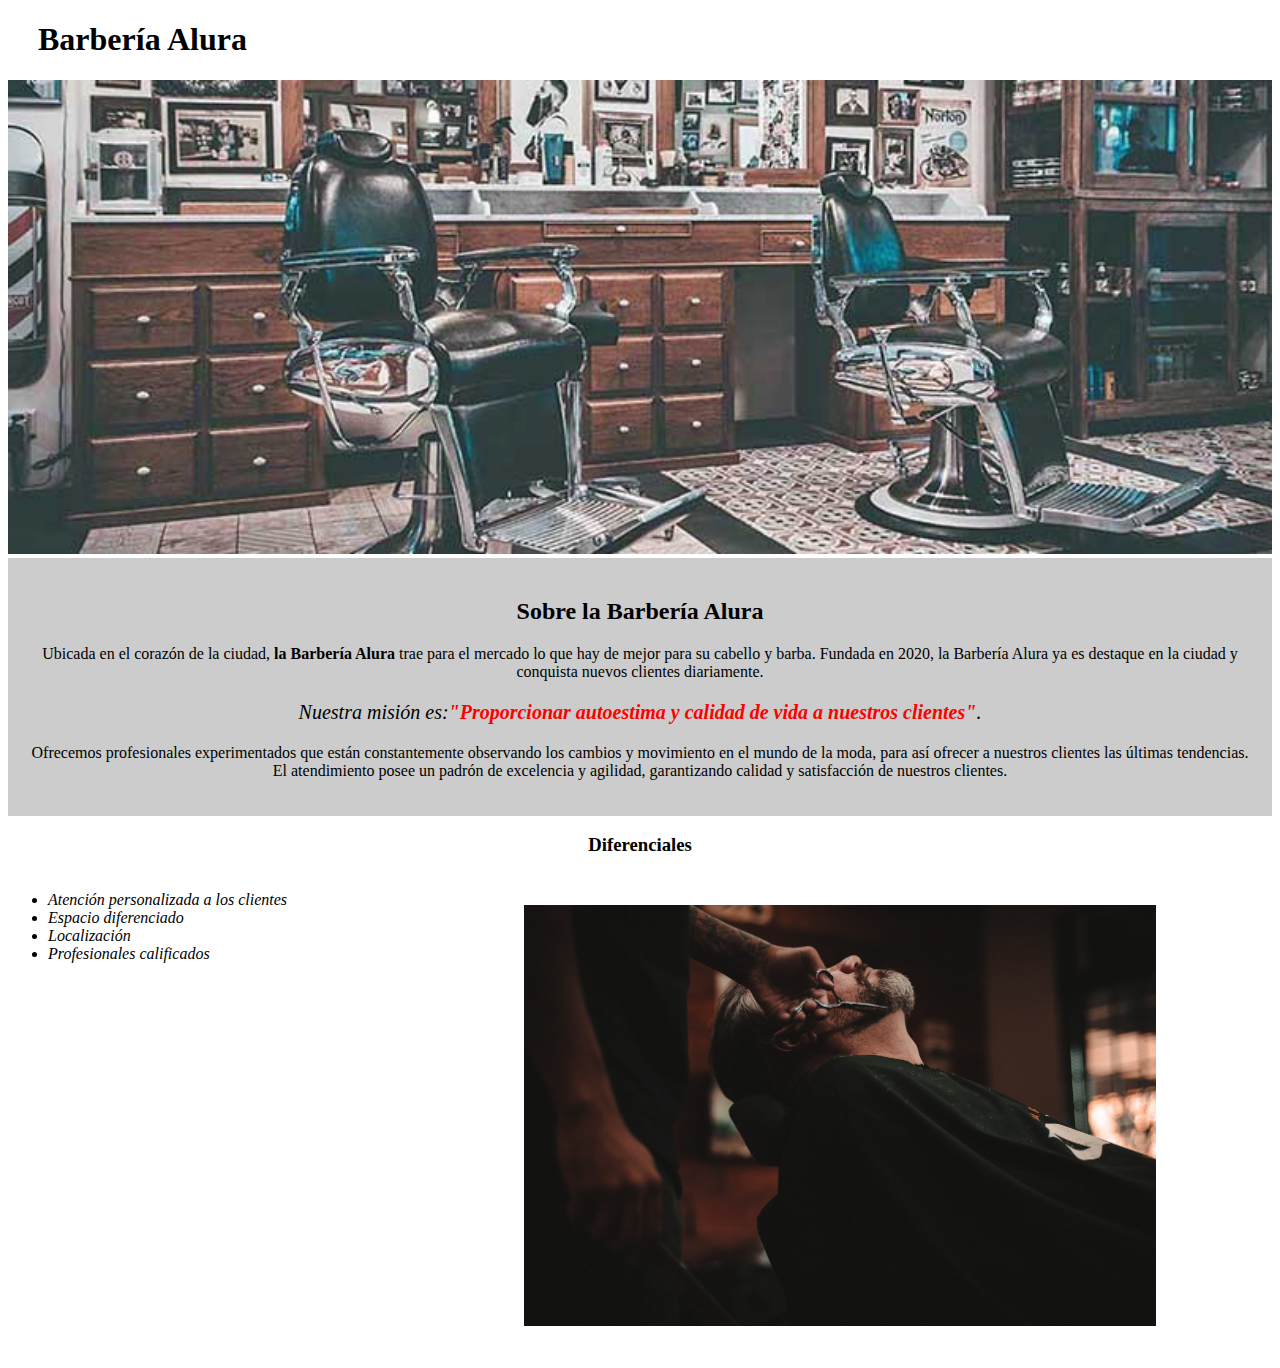
==== MOD1/index.html @ d0a53037 "Add files via upload" ====
<!DOCTYPE html>

<html lang="es">
    <head>

        <meta charset="UTF-8">
        <title>Barbería Alura</title>
        <link rel="stylesheet" href="style.css">
        
    </head>
    
    <body>

        <header>
            <h1 class="titulo-principal">Barbería Alura</h1>
        </header>

        <img id= "banner"src="banner/banner.jpg">
        
        <div class="principal">

            <h2 class="titulocentral">Sobre la Barbería Alura</h2>

            <p>Ubicada en el corazón de la ciudad,<strong> la Barbería Alura</strong> trae para el mercado lo que hay de mejor para su cabello y barba. Fundada en 2020, la Barbería Alura ya es destaque en la ciudad y conquista nuevos clientes diariamente.</p>
        
            <p id="mision"><em>Nuestra misión es:<strong>"Proporcionar autoestima y calidad de vida a nuestros clientes"</strong>.</em></p>
        
            <p>Ofrecemos profesionales experimentados que están constantemente observando los cambios y movimiento en el mundo de la moda, para así ofrecer a nuestros clientes las últimas tendencias. El atendimiento posee un padrón de excelencia y agilidad, garantizando calidad y satisfacción de nuestros clientes.</p>

        </div>

        <div class="diferenciales">

            <h3 class="titulocentral">Diferenciales</h3>

            <ul>
                <li class="items">Atención personalizada a los clientes</li>
                <li class="items">Espacio diferenciado</li>
                <li class="items">Localización</li>
                <li class="items">Profesionales calificados</li>
            </ul>
            <img src="diferenciales/diferenciales.jpg" class="imgdiferenciales">


        </div>
        
    </body>

</html>
---- MOD1/style.css ----
.titulo-principal{
    padding-left: 30px;
}
#banner{
    width: 100%;
}
.principal{
    background: #CCCCCC;
    padding: 20px;
}
.titulocentral{
    text-align: center;
}
p{
    text-align: center;
}

em strong{
    color: red;
}
#mision{
    font-size: 20px;
}

.diferenciales{
    background: #FFFFFF;
}

.items{
    font-style: italic;
}
ul{
    display: inline-block;
    vertical-align: top;
    width: 20%;
    margin-right: 15%;
}

.imgdiferenciales{
    width: 50%;
    padding: 30px;
}
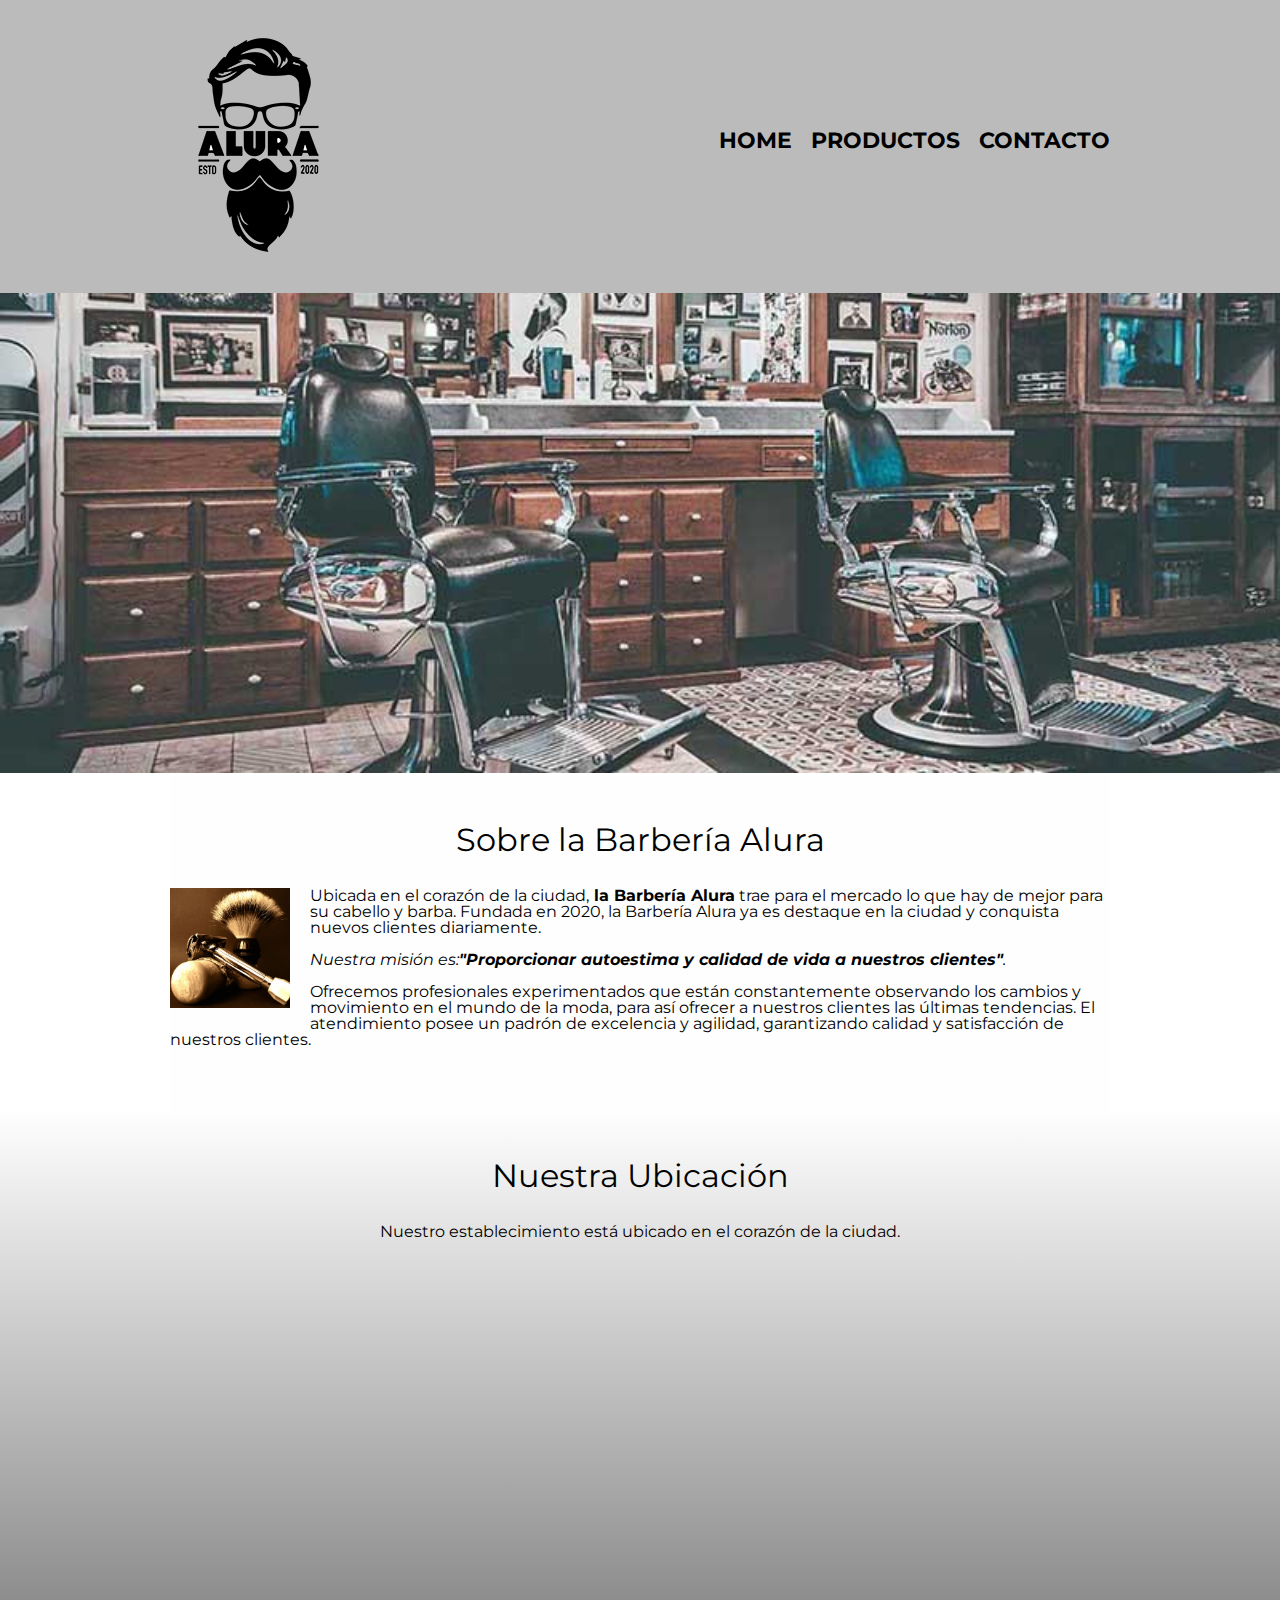
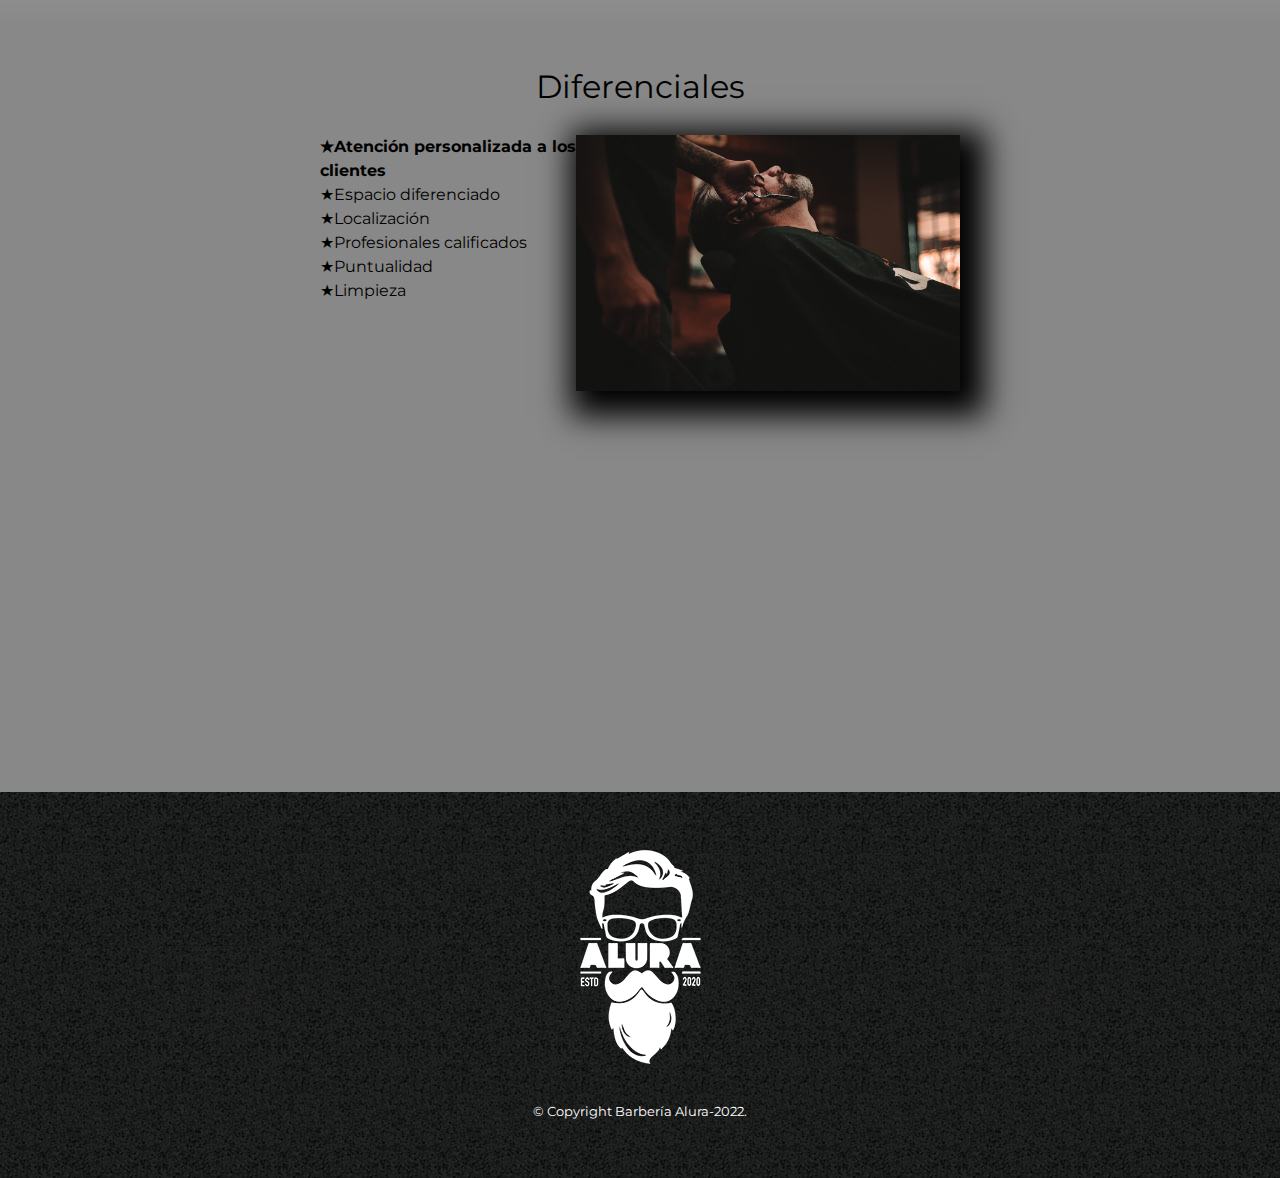
==== commit d7c4461c: "Add files via upload" ====
--- a/MOD1/index.html
+++ b/MOD1/index.html
@@ -4,45 +4,95 @@
     <head>
 
         <meta charset="UTF-8">
+        <meta name="viewport" content="width=device-width">
         <title>Barbería Alura</title>
+        <link rel="stylesheet" href="reset.css">
         <link rel="stylesheet" href="style.css">
+        <link rel="preconnect" href="https://fonts.googleapis.com"><link rel="preconnect" href="https://fonts.gstatic.com" crossorigin>
+        <link href="https://fonts.googleapis.com/css2?family=Montserrat:wght@300&display=swap" rel="stylesheet">
         
     </head>
-    
+
     <body>
 
         <header>
-            <h1 class="titulo-principal">Barbería Alura</h1>
+            <div class="caja">
+                <h1><img src="imagenes/logo.png"></h1>
+                <nav>
+                    <ul>
+                        <li><a href="index.html">Home</a></li>
+                        <li><a href="Productos.html">Productos</a></li>
+                        <li><a href="Contacto.html">Contacto</a></li>
+                    </ul>
+
+                </nav>
+            </div>
         </header>
 
-        <img id= "banner"src="banner/banner.jpg">
+        <img class= "banner"src="banner/banner.jpg">
         
-        <div class="principal">
+        <main>
 
-            <h2 class="titulocentral">Sobre la Barbería Alura</h2>
+            <section class="principal">
 
-            <p>Ubicada en el corazón de la ciudad,<strong> la Barbería Alura</strong> trae para el mercado lo que hay de mejor para su cabello y barba. Fundada en 2020, la Barbería Alura ya es destaque en la ciudad y conquista nuevos clientes diariamente.</p>
-        
-            <p id="mision"><em>Nuestra misión es:<strong>"Proporcionar autoestima y calidad de vida a nuestros clientes"</strong>.</em></p>
-        
-            <p>Ofrecemos profesionales experimentados que están constantemente observando los cambios y movimiento en el mundo de la moda, para así ofrecer a nuestros clientes las últimas tendencias. El atendimiento posee un padrón de excelencia y agilidad, garantizando calidad y satisfacción de nuestros clientes.</p>
+                <h2 class="titulo-principal">Sobre la Barbería Alura</h2>
+    
+                <img class= "utensilios"src="imagenes/utensilios.jpg" alt="Utensilios de barbería">
 
-        </div>
+                <p>Ubicada en el corazón de la ciudad,<strong> la Barbería Alura</strong> trae para el mercado lo que hay de mejor para su cabello y barba. Fundada en 2020, la Barbería Alura ya es destaque en la ciudad y conquista nuevos clientes diariamente.</p>
+            
+                <p id="mision"><em>Nuestra misión es:<strong>"Proporcionar autoestima y calidad de vida a nuestros clientes"</strong>.</em></p>
+            
+                <p>Ofrecemos profesionales experimentados que están constantemente observando los cambios y movimiento en el mundo de la moda, para así ofrecer a nuestros clientes las últimas tendencias. El atendimiento posee un padrón de excelencia y agilidad, garantizando calidad y satisfacción de nuestros clientes.</p>
+    
+            </section>
+    
+            <section class="mapa">
+                <h3 class="titulo-principal">Nuestra Ubicación</h3>
+                <p>Nuestro establecimiento está ubicado en el corazón de la ciudad.</p>
 
-        <div class="diferenciales">
+                <div class="mapa-contenido">
+                    <iframe src="https://www.google.com/maps/embed?pb=!1m18!1m12!1m3!1d7804.959970238411!2d-76.83025747665504!3d-12.010441165966016!2m3!1f0!2f0!3f0!3m2!1i1024!2i768!4f13.1!3m3!1m2!1s0x9105e9e027252415%3A0x5a1c037081010f46!2sHuaycan%20Zona%20A%2C%20Lima%2015479!5e0!3m2!1ses-419!2spe!4v1671556880075!5m2!1ses-419!2spe" width=100% height="300" style="border:0;" allowfullscreen="" loading="lazy" referrerpolicy="no-referrer-when-downgrade"></iframe>
 
-            <h3 class="titulocentral">Diferenciales</h3>
+                </div>
 
-            <ul>
-                <li class="items">Atención personalizada a los clientes</li>
-                <li class="items">Espacio diferenciado</li>
-                <li class="items">Localización</li>
-                <li class="items">Profesionales calificados</li>
-            </ul>
-            <img src="diferenciales/diferenciales.jpg" class="imgdiferenciales">
+                
+
+            </section>
 
 
-        </div>
+            <section class="diferenciales">
+    
+                <h3 class="titulo-principal">Diferenciales</h3>
+                
+                <div class="contenido-diferenciales">
+                    <ul class="lista-diferenciales">
+                        <li class="items">Atención personalizada a los clientes</li>
+                        <li class="items">Espacio diferenciado</li>
+                        <li class="items">Localización</li>
+                        <li class="items">Profesionales calificados</li>
+                        <li class="items">Puntualidad</li>
+                        <li class="items">Limpieza</li>
+                    </ul><img src="diferenciales/diferenciales.jpg" class="imagen-diferenciales">
+                </div>
+
+                <div class="video">
+                    <iframe width=100% height="315" src="https://www.youtube.com/embed/wcVVXUV0YUY" title="YouTube video player" frameborder="0" allow="accelerometer; autoplay; clipboard-write; encrypted-media; gyroscope; picture-in-picture" allowfullscreen></iframe>
+                </div>
+               
+            </section>
+                    
+                
+            
+            
+
+        </main>
+        
+
+        <footer>
+            <img src="imagenes/logo-blanco.png">
+            <p class="copyright"> &copy Copyright Barbería Alura-2022.  </p>
+        </footer>
         
     </body>
 
--- a/MOD1/style.css
+++ b/MOD1/style.css
@@ -1,42 +1,240 @@
+body{
+    font-family: 'Montserrat', sans-serif;
+}
+header{
+    background-color: #BBBBBB;
+    padding: 20px 0;
+}
+.caja{
+    width: 940px;
+    position: relative;
+    margin: 0 auto;
+}
+nav{
+    position: absolute;
+    top: 110px;
+    right: 0;
+}
+nav li{
+    display: inline;
+    margin: 0 0 0 15px;
+}
+nav a{
+    text-transform: uppercase;
+    color: #000000;
+    font-weight: bold;
+    font-size: 22px;
+    text-decoration: none;
+}
+
+nav a:hover{
+    color:#c78c19;
+    text-decoration: underline;
+
+}
+.productos{
+    width: 940px;
+    margin: 0 auto;
+    padding: 50px;
+}
+.productos li{
+    display: inline-block ;
+    text-align: center;
+    width: 30%;
+    vertical-align: top;
+    margin: 0 1.5%;
+    padding: 30px 20px;
+    box-sizing: border-box;
+    border: 2px solid #000000;
+    border-radius: 10px;
+}
+.productos li:hover{
+    border-color: #c78c19;
+}
+.productos li:hover h2{
+    font-size: 33px;
+}
+.productos li:active{
+    border-color: #088c19;
+}
+.productos h2{
+    font-size: 30px;
+    font-weight: bold;
+}
+.pro-descripcion{
+    font-size: 18px;borted
+
+}
+.pro-precio{
+    font-size: 20px;
+    font-weight: bold;
+    margin-top: 10px;
+}
+footer{
+    text-align: center;
+    background: url(imagenes/bg.jpg);
+    padding: 40px;
+}
+.copyright{
+    color:#FFFFFF;
+    font-size: 13px;
+    margin: 20px;
+}
+
+form{
+    margin: 40px 0;
+}
+form label, form legend{
+    display: block;
+    font-size: 20px;
+    margin: 0 0 10px;
+}
+.input-patron{
+    display: block;
+    margin: 0 0 20px;
+    padding: 10px 25px;
+    width: 50%;
+}
+.checkbox{
+    margin: 20px 0;
+}
+.enviar{
+    width: 40%;
+    padding: 15px 0;
+    font-size: 18px;
+    font-weight: bold;
+    color: white;
+    background: orange;
+    border: none;
+    border-radius: 5px;
+    transition: 1s all;
+    cursor: pointer;
+}
+.enviar:hover{
+    background: darkorange;
+    transform: scale(1.1);
+}
+
+table{
+    margin: 40px 40px;
+}
+
+thead{
+    background: #555555;
+    color: white;
+    font-weight: bold;
+}
+td,th{
+    border: 1px solid #000000;
+    padding: 8px 15px;
+}
+
+/*css para página home*/
+
+.principal{
+    padding: 3em 0;
+    background: #FEFEFE;
+    width: 940px;
+    margin: 0 auto;
+    
+}
+
+.banner{
+    width: 100%;
+}
 .titulo-principal{
-    padding-left: 30px;
-}
-#banner{
-    width: 100%;
-}
-.principal{
-    background: #CCCCCC;
-    padding: 20px;
-}
-.titulocentral{
-    text-align: center;
-}
-p{
-    text-align: center;
-}
-
-em strong{
-    color: red;
-}
-#mision{
-    font-size: 20px;
-}
-
+    text-align: center;
+    font-size: 2em;
+    margin: 0 0 1em;
+    clear: left;
+
+
+}
+
+.principal p{
+    margin: 0 0 1em;
+}
+.principal strong{
+    font-weight: bold;
+}
+.principal em{
+    font-style: italic;
+}
+.utensilios{
+    width: 120px;
+    float: left;
+    margin: 0 20px 20px 0;
+}
+.mapa{
+    padding: 3em 0;
+    background: linear-gradient(#FEFEFE,#888888 );
+}
+.mapa p{
+    margin: 0 0 2em;
+    text-align: center;
+}
+
+.mapa-contenido{
+    width: 940px;
+    margin: 0 auto;
+
+}
 .diferenciales{
-    background: #FFFFFF;
-}
-
-.items{
-    font-style: italic;
-}
-ul{
+    padding: 3em 0;
+    background: #888888;
+}
+
+.contenido-diferenciales{
+    width: 640px;
+    margin: 0 auto;
+}
+.lista-diferenciales{
+    width: 40%;
     display: inline-block;
     vertical-align: top;
-    width: 20%;
-    margin-right: 15%;
-}
-
-.imgdiferenciales{
-    width: 50%;
+}
+.items{
+    line-height: 1.5;
+}
+.items:before{
+    content:"★";
+}
+.items:first-child{
+    font-weight: bold;
+}
+.imagen-diferenciales{
+    width: 60%;
+    transition: 400ms;
+    box-shadow: 10px 10px 30px 15px #000000;
+}
+.imagen-diferenciales:hover{
+    opacity: 0.4;
+}
+
+.video{
+    width: 560px;
+    margin: 1em auto;
+}
+
+form{
     padding: 30px;
-}
+    width: 940px;
+    margin: 0 auto;  
+}
+
+@media screen and (max-width:480px){
+    h1{
+        text-align: center;
+    }
+    nav{
+        position: static;
+    }
+    
+    .caja,.principal,.mapa-contenido,.contenido-diferenciales,.video{
+        width: auto;
+    }
+
+    .lista-diferenciales,.imagen-diferenciales{
+        width: 100%;
+    }
+}
